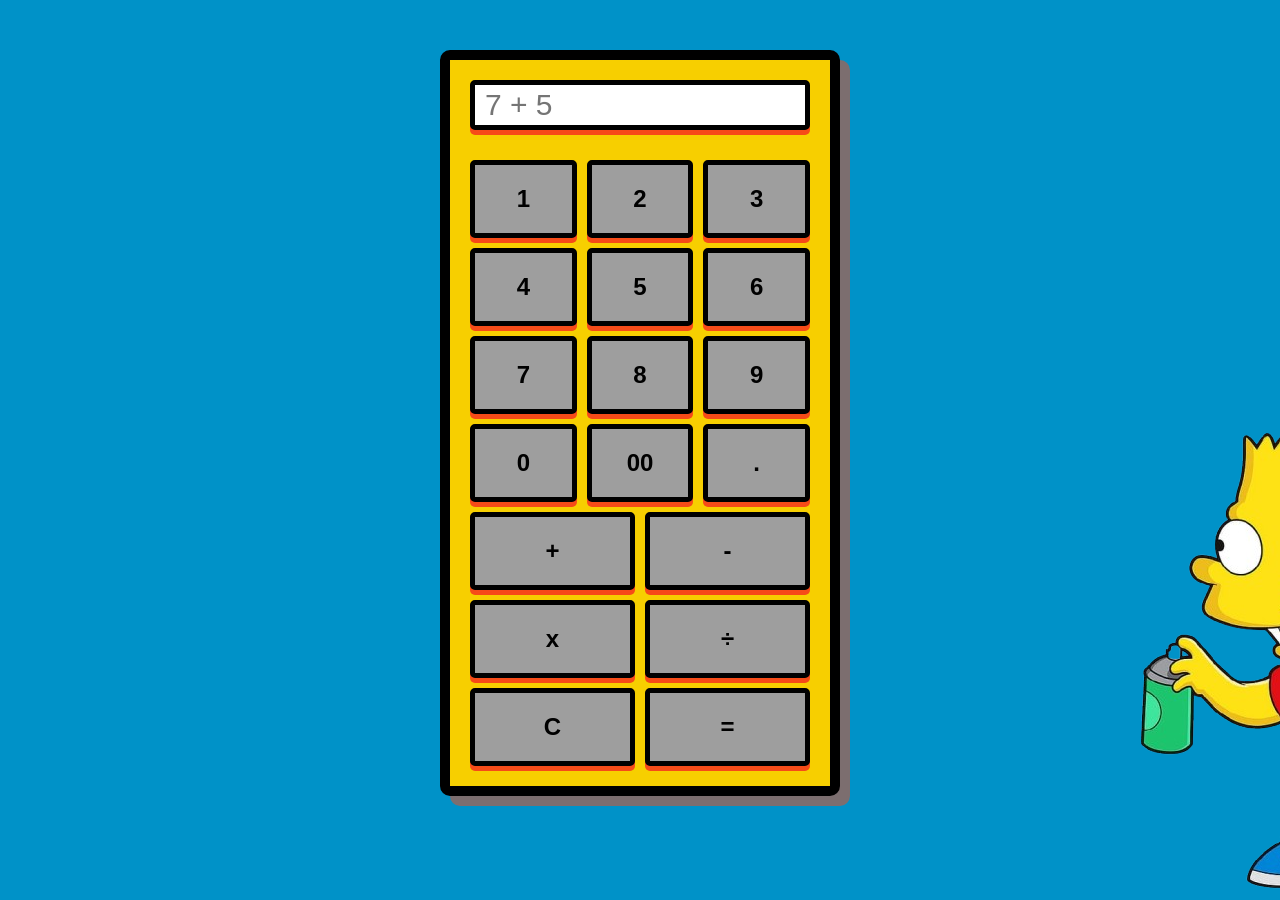
==== calculadora/index.html @ 71f0d2d7 "calculadora con tematica de bart simpson" ====
<!DOCTYPE html>
<html lang="en">

<head>
  <meta charset="UTF-8">
  <meta name="viewport" content="width=device-width, initial-scale=1.0">
  <title>Calculadora</title>
  <script type="module" src="./src/calculos.js"></script>
  <link rel="stylesheet" href="./css/styles.css">
</head>

<body>
  <div class="calculadora">
    <div class="cal-imput">
      <input type="number" placeholder="7 + 5">
    </div>
    <div class="buttons-numbers">
      <div class="button-number">
        <button>1</button>
      </div>
      <div class="button-number">
        <button>2</button>
      </div>
      <div class="button-number">
        <button>3</button>
      </div>
      <div class="button-number">
        <button>4</button>
      </div>  
      <div class="button-number">
        <button>5</button>
      </div>
      <div class="button-number">
        <button>6</button>
      </div>
      <div class="button-number">
        <button>7</button>
      </div>
      <div class="button-number">
        <button>8</button>
      </div>
      <div class="button-number">
        <button>9</button>
      </div>
      <div class="button-number">
        <button>0</button>
      </div>
      <div class="button-number">
        <button>00</button>
      </div>
      <div class="button-number">
        <button>.</button>
      </div>
    </div>
    <div class="buttons-operations">
      <div class="button-operation suma">
        <button>+ </button>
      </div>
      <div class="button-operation resta">
        <button>-</button>
      </div>
      <div class="button-operation multiplicacion">
        <button>x</button>
      </div>
      <div class="button-operation division">
        <button>÷</button>
      </div>
      <div class="button-operation limpiar">
        <button>C</button>
      </div>
      <div class="button-operation igual">
        <button>=</button>
      </div>
    </div>
  </div>
</body>
</html>
---- calculadora/css/styles.css ----
* {
	box-sizing: border-box;
	margin: 0;
	padding: 0;
}

:root{
  --color-primary: #41A29D;
  --color-white: #ffffff;
  --color-calculadora: #F7CF00;
  --color-gray: #9E9E9E;
  --color-gray-oscuro: #0092C8;
  --color-green: #00FF00;
  --color-blue: #0000FF;
  --color-yellow: #FFFF00;
}

body{
  font-size: 1.5rem;
  background-image: url('../imagenes/bard-simpsom.png');
  background-repeat: no-repeat;
  background-color: var(--color-gray-oscuro);
  background-position-x: 110vh;
  background-position-y: bottom;
  background-attachment: fixed;
  
}
.calculadora {
  width: 30%;
  margin: 50px auto;
  padding: 20px;
  background-color: var(--color-calculadora);
  border-radius: 10px;
  display: grid;
  grid-template-columns: repeat(auto-fit, max-min(min(100%, 400px)1fr));
  gap: 10px;
  min-width: 400px;
  border: 10px solid #000000;
  box-shadow: 10px 10px 0px hsl(14, 93%, 53%, 0.5);
}

.cal-imput {
  grid-column: 1 / -1;
  width: 100%;
  height: 50px;
  margin-bottom: 20px;
  background-color: black;
  border-radius: 5px;
  box-shadow: 0 5px 0px #F64B18;
  border: 5px solid #000000;
}

.cal-imput input {
  width: 100%;
  height: 100%;
  border: none;
  outline: none;
  padding: 10px;
  font-size: 30px;
  color: black;
}

.buttons-numbers {
  display: grid;
  grid-template-columns: repeat(3, 1fr);
  gap: 10px;
}

.button-number button{
  display: flex;
  justify-content: center;
  align-items: center;
  padding: 20px;
  width: 100%;
  background-color: var(--color-gray);
  border-radius: 5px;
  box-shadow: 0 5px 0px #F64B18;
  cursor: pointer;
  border: 5px solid #000000;
  font-size: 1.5rem;
  font-weight: 700;
}

.button-number button:hover {
  background-color: var(--color-gray-oscuro);
  color: var(--color-white);
}

.button-number button:active {
  transform: translateY(-5px);
}

.buttons-operations  {
  display: grid;
  grid-template-columns: repeat(2, 1fr);
  gap: 10px;
}

.button-operation button {
  display: flex;
  justify-content: center;
  align-items: center;
  padding: 20px;
  width: 100%;
  background-color: var(--color-gray);
  border-radius: 5px;
  box-shadow: 0 5px 0px #F64B18;
  cursor: pointer;
  border: 5px solid #000000;
  font-size: 1.5rem;
  font-weight: 700;
}

.button-operation button:hover {
  background-color: var(--color-gray-oscuro);
  color: var(--color-white);
}


.button-operation button:active {
  transform: translateY(-5px);
}
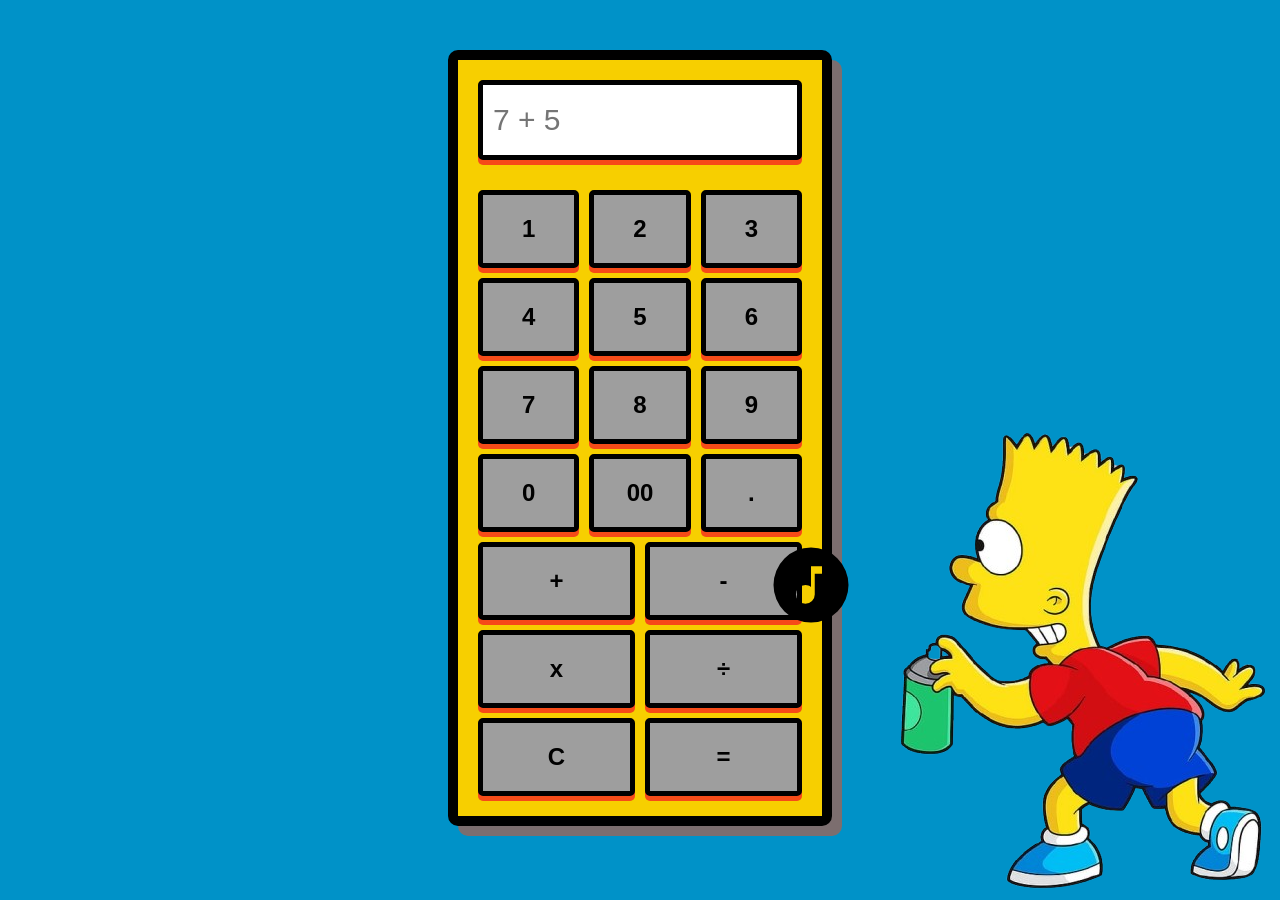
==== commit 8029bcdb: "SONIDO" ====
--- a/calculadora/index.html
+++ b/calculadora/index.html
@@ -12,7 +12,7 @@
 <body>
   <div class="calculadora">
     <div class="cal-imput">
-      <input type="number" placeholder="7 + 5">
+      <input type="number" id="numero" placeholder="7 + 5">
     </div>
     <div class="buttons-numbers">
       <div class="button-number">
@@ -26,7 +26,7 @@
       </div>
       <div class="button-number">
         <button>4</button>
-      </div>  
+      </div>
       <div class="button-number">
         <button>5</button>
       </div>
@@ -73,5 +73,15 @@
       </div>
     </div>
   </div>
+  <div class="sonido">
+    <svg xmlns="http://www.w3.org/2000/svg" viewBox="0 0 24 24">
+      <title>music-circle</title>
+      <path
+        d="M16,9V7H12V12.5C11.58,12.19 11.07,12 10.5,12A2.5,2.5 0 0,0 8,14.5A2.5,2.5 0 0,0 10.5,17A2.5,2.5 0 0,0 13,14.5V9H16M12,2A10,10 0 0,1 22,12A10,10 0 0,1 12,22A10,10 0 0,1 2,12A10,10 0 0,1 12,2Z" />
+    </svg>
+  </div>
+  <audio class="audio" src="./audio/bart-ay-caramba.mp3"></audio>
+  <audio class="audio2" src="./audio/homero-ouch.mp3"></audio>
 </body>
+
 </html>
--- a/calculadora/css/styles.css
+++ b/calculadora/css/styles.css
@@ -1,30 +1,29 @@
 * {
-	box-sizing: border-box;
-	margin: 0;
-	padding: 0;
+  box-sizing: border-box;
+  margin: 0;
+  padding: 0;
 }
 
-:root{
+:root {
   --color-primary: #41A29D;
   --color-white: #ffffff;
   --color-calculadora: #F7CF00;
   --color-gray: #9E9E9E;
   --color-gray-oscuro: #0092C8;
-  --color-green: #00FF00;
-  --color-blue: #0000FF;
-  --color-yellow: #FFFF00;
 }
 
-body{
+body {
   font-size: 1.5rem;
   background-image: url('../imagenes/bard-simpsom.png');
   background-repeat: no-repeat;
   background-color: var(--color-gray-oscuro);
-  background-position-x: 110vh;
+  background-position-x: 100%;
   background-position-y: bottom;
   background-attachment: fixed;
-  
+  display: flex;
+  z-index: -1;
 }
+
 .calculadora {
   width: 30%;
   margin: 50px auto;
@@ -34,7 +33,7 @@
   display: grid;
   grid-template-columns: repeat(auto-fit, max-min(min(100%, 400px)1fr));
   gap: 10px;
-  min-width: 400px;
+  min-width: 350px;
   border: 10px solid #000000;
   box-shadow: 10px 10px 0px hsl(14, 93%, 53%, 0.5);
 }
@@ -42,7 +41,7 @@
 .cal-imput {
   grid-column: 1 / -1;
   width: 100%;
-  height: 50px;
+  height: 80px;
   margin-bottom: 20px;
   background-color: black;
   border-radius: 5px;
@@ -66,7 +65,7 @@
   gap: 10px;
 }
 
-.button-number button{
+.button-number button {
   display: flex;
   justify-content: center;
   align-items: center;
@@ -90,7 +89,7 @@
   transform: translateY(-5px);
 }
 
-.buttons-operations  {
+.buttons-operations {
   display: grid;
   grid-template-columns: repeat(2, 1fr);
   gap: 10px;
@@ -116,7 +115,32 @@
   color: var(--color-white);
 }
 
-
 .button-operation button:active {
   transform: translateY(-5px);
+}
+
+.button-operation .limpiar {
+  background-color: var(--color-green);
+}
+
+.sonido svg {
+  width: 10%;
+  height: 10%;
+  cursor: pointer;
+  position: fixed;
+  right: 45vh;
+  top: 60vh;
+  z-index: 2;
+}
+
+.sonido svg:active {
+  transform: translateY(-5px);
+  transition: all 0.2s ease;
+}
+
+.sonido svg:hover {
+  transform: scale(1.1);
+  transition: all 0.2s ease;
+  fill: var(--color-calculadora);
+  background-clip: url('../audio/bart-ay-caramba.mp3');
 }
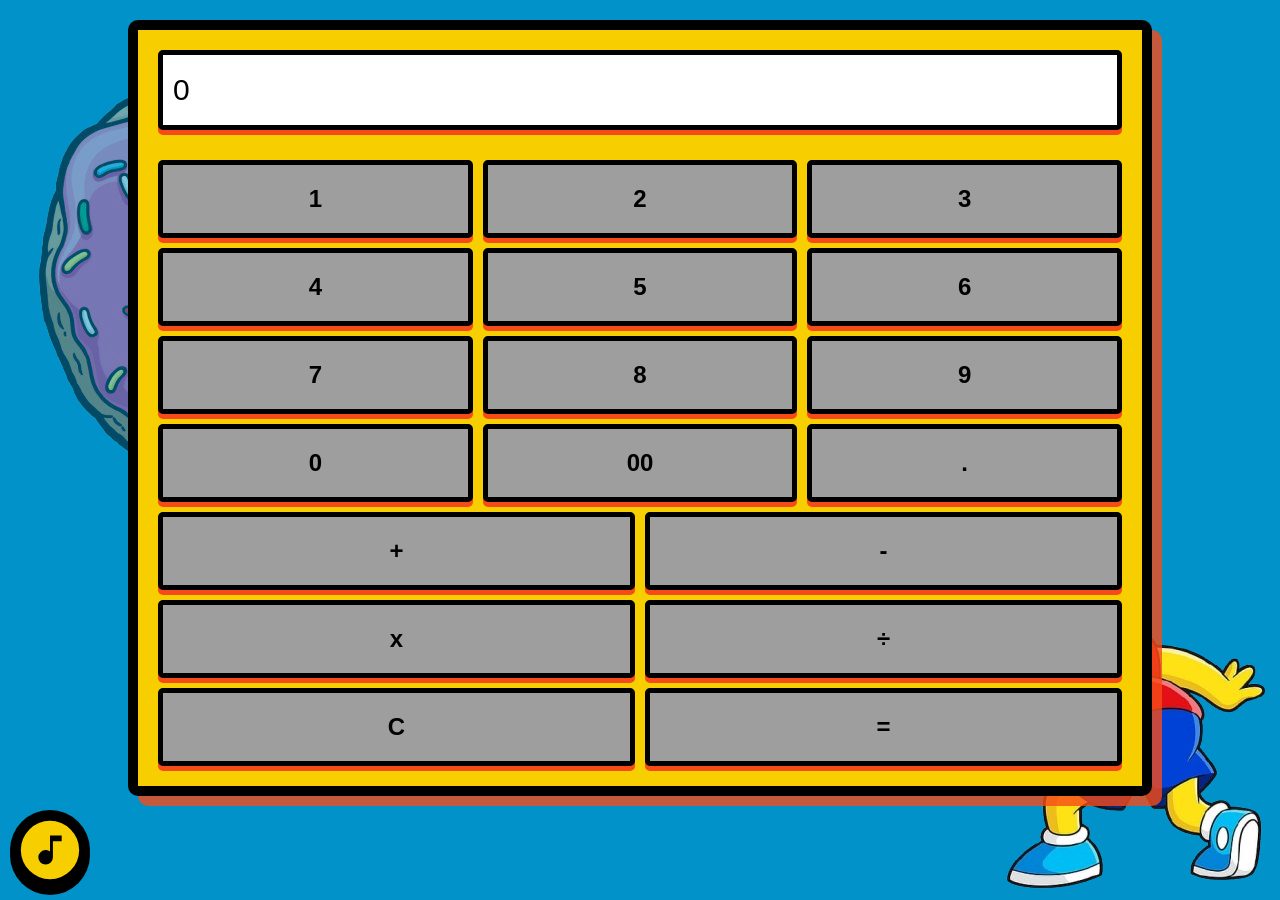
==== commit fa07de76: "si funciona las operaciones" ====
--- a/calculadora/index.html
+++ b/calculadora/index.html
@@ -10,66 +10,73 @@
 </head>
 
 <body>
+  <div class="imagen-de-fondo homero">
+    <img src="./imagenes/pngwing.com.png" alt="">
+  </div>
+  <div class="imagen-de-fondo rosquilla">
+    <img src="./imagenes/rosquilla.png" alt="">
+  </div>
+
   <div class="calculadora">
     <div class="cal-imput">
-      <input type="number" id="numero" placeholder="7 + 5">
+      <input type="text" id="numero" name="calculadora" value="0">
     </div>
     <div class="buttons-numbers">
       <div class="button-number">
-        <button>1</button>
+        <button class="1">1</button>
       </div>
       <div class="button-number">
-        <button>2</button>
+        <button class="2">2</button>
       </div>
       <div class="button-number">
-        <button>3</button>
+        <button class="3">3</button>
       </div>
       <div class="button-number">
-        <button>4</button>
+        <button class="4">4</button>
       </div>
       <div class="button-number">
-        <button>5</button>
+        <button class="5">5</button>
       </div>
       <div class="button-number">
-        <button>6</button>
+        <button class="6">6</button>
       </div>
       <div class="button-number">
-        <button>7</button>
+        <button class="7">7</button>
       </div>
       <div class="button-number">
-        <button>8</button>
+        <button class="8">8</button>
       </div>
       <div class="button-number">
-        <button>9</button>
+        <button class="9">9</button>
       </div>
       <div class="button-number">
-        <button>0</button>
+        <button class="0">0</button>
       </div>
       <div class="button-number">
-        <button>00</button>
+        <button class="00">00</button>
       </div>
       <div class="button-number">
-        <button>.</button>
+        <button class=".">.</button>
       </div>
     </div>
     <div class="buttons-operations">
-      <div class="button-operation suma">
-        <button>+ </button>
+      <div class="button-operation">
+        <button class="+">+ </button>
       </div>
-      <div class="button-operation resta">
-        <button>-</button>
+      <div class="button-operation">
+        <button class="-">-</button>
       </div>
-      <div class="button-operation multiplicacion">
-        <button>x</button>
+      <div class="button-operation">
+        <button class="*">x</button>
       </div>
-      <div class="button-operation division">
-        <button>÷</button>
+      <div class="button-operation">
+        <button class="/">÷</button>
       </div>
-      <div class="button-operation limpiar">
-        <button>C</button>
+      <div class="button-operation">
+        <button class="C">C</button>
       </div>
-      <div class="button-operation igual">
-        <button>=</button>
+      <div class="button-operation">
+        <button class="=">=</button>
       </div>
     </div>
   </div>
--- a/calculadora/css/styles.css
+++ b/calculadora/css/styles.css
@@ -22,6 +22,33 @@
   background-attachment: fixed;
   display: flex;
   z-index: -1;
+}
+
+.imagen-de-fondo{
+  position: fixed;
+  width: 100%;
+  height: 100%;
+  z-index: -1;
+  opacity: 0.8;
+}
+
+.homero{
+  top: 0;
+  right: 10vw;
+  width: 60vw;
+  height: 60vw;
+  z-index: -1;
+  opacity: 1;
+  transform: rotate(90deg);
+}
+
+.rosquilla{
+  top: 0;
+  left: 0;
+  width: 100%;
+  height: 100%;
+  z-index: -1;
+  opacity: 0.5;
 }
 
 .calculadora {
@@ -35,7 +62,7 @@
   gap: 10px;
   min-width: 350px;
   border: 10px solid #000000;
-  box-shadow: 10px 10px 0px hsl(14, 93%, 53%, 0.5);
+  box-shadow: 10px 10px 0px hsl(14, 93%, 53%, 0.8);
 }
 
 .cal-imput {
@@ -83,6 +110,8 @@
 .button-number button:hover {
   background-color: var(--color-gray-oscuro);
   color: var(--color-white);
+  transition: all 0.2s ease;
+  transform: translateY(-2px);
 }
 
 .button-number button:active {
@@ -108,11 +137,15 @@
   border: 5px solid #000000;
   font-size: 1.5rem;
   font-weight: 700;
+  transition: all 0.2s ease;
+
 }
 
 .button-operation button:hover {
   background-color: var(--color-gray-oscuro);
   color: var(--color-white);
+  transform: translateY(-2px);
+  transition: all 0.2s ease;
 }
 
 .button-operation button:active {
@@ -124,13 +157,19 @@
 }
 
 .sonido svg {
-  width: 10%;
-  height: 10%;
+  width: 100px;
+  height: 100px;
   cursor: pointer;
   position: fixed;
   right: 45vh;
   top: 60vh;
+  border-radius: 50%;
+  background-color: black;
+  padding: 5px;
+  box-shadow: 0 5px 0px #000000;
   z-index: 2;
+  transition: all 0.2s ease;
+  fill: var(--color-calculadora);
 }
 
 .sonido svg:active {
@@ -141,6 +180,22 @@
 .sonido svg:hover {
   transform: scale(1.1);
   transition: all 0.2s ease;
-  fill: var(--color-calculadora);
+  fill: #F64B18;
   background-clip: url('../audio/bart-ay-caramba.mp3');
+}
+
+@media (max-width: 1300px) {
+
+  .calculadora {
+    width: 80%;
+    margin: 20px auto;
+  }
+
+  .sonido svg {
+    top: unset;
+    bottom: 10px;
+    width: 80px;
+    height: 80px;
+    left: 10px;
+  }
 }
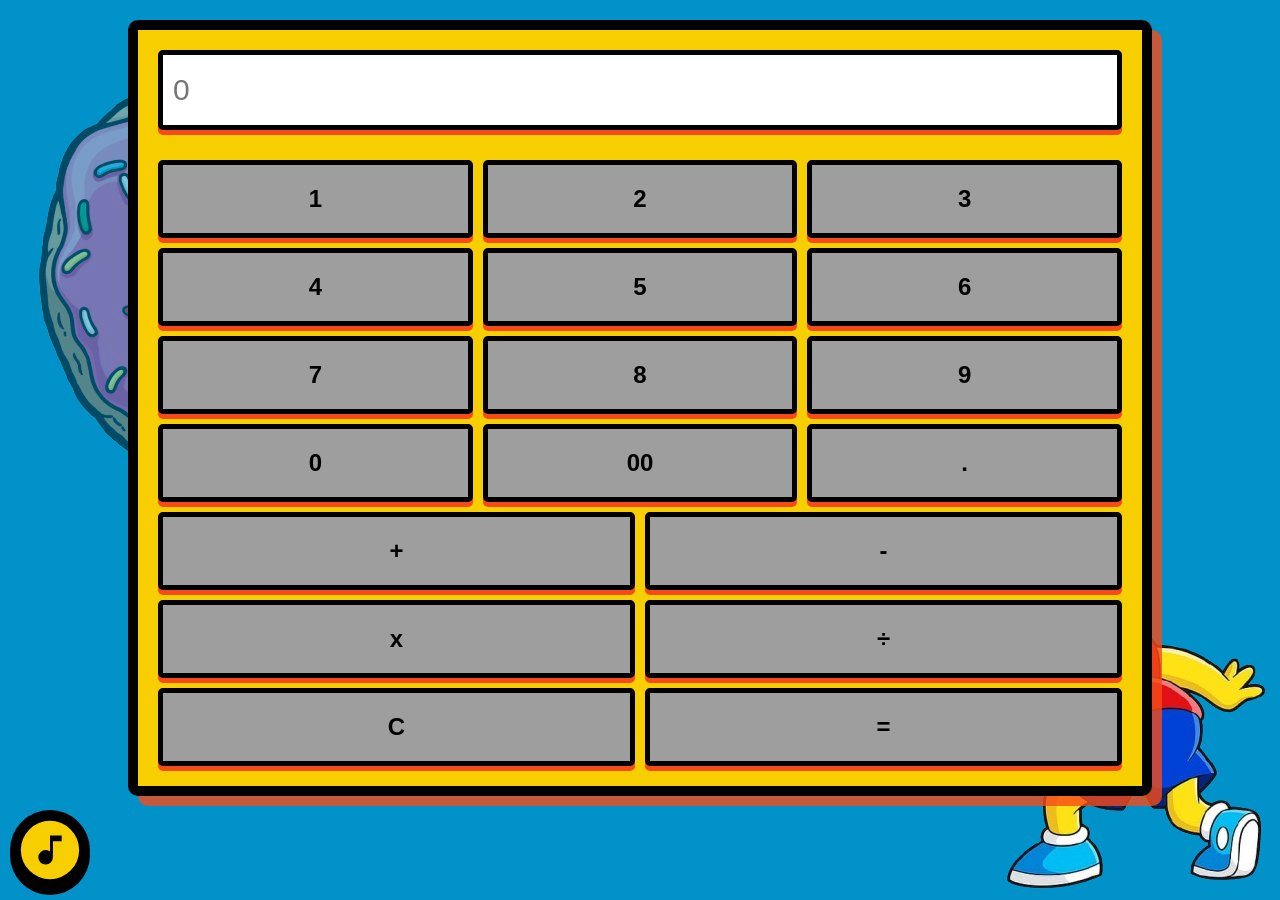
==== commit 19aa0c1a: "javascript completo para la calculadora" ====
--- a/calculadora/index.html
+++ b/calculadora/index.html
@@ -19,7 +19,7 @@
 
   <div class="calculadora">
     <div class="cal-imput">
-      <input type="text" id="numero" name="calculadora" value="0">
+      <input type="text" id="numero" name="calculadora" placeholder="0">
     </div>
     <div class="buttons-numbers">
       <div class="button-number">
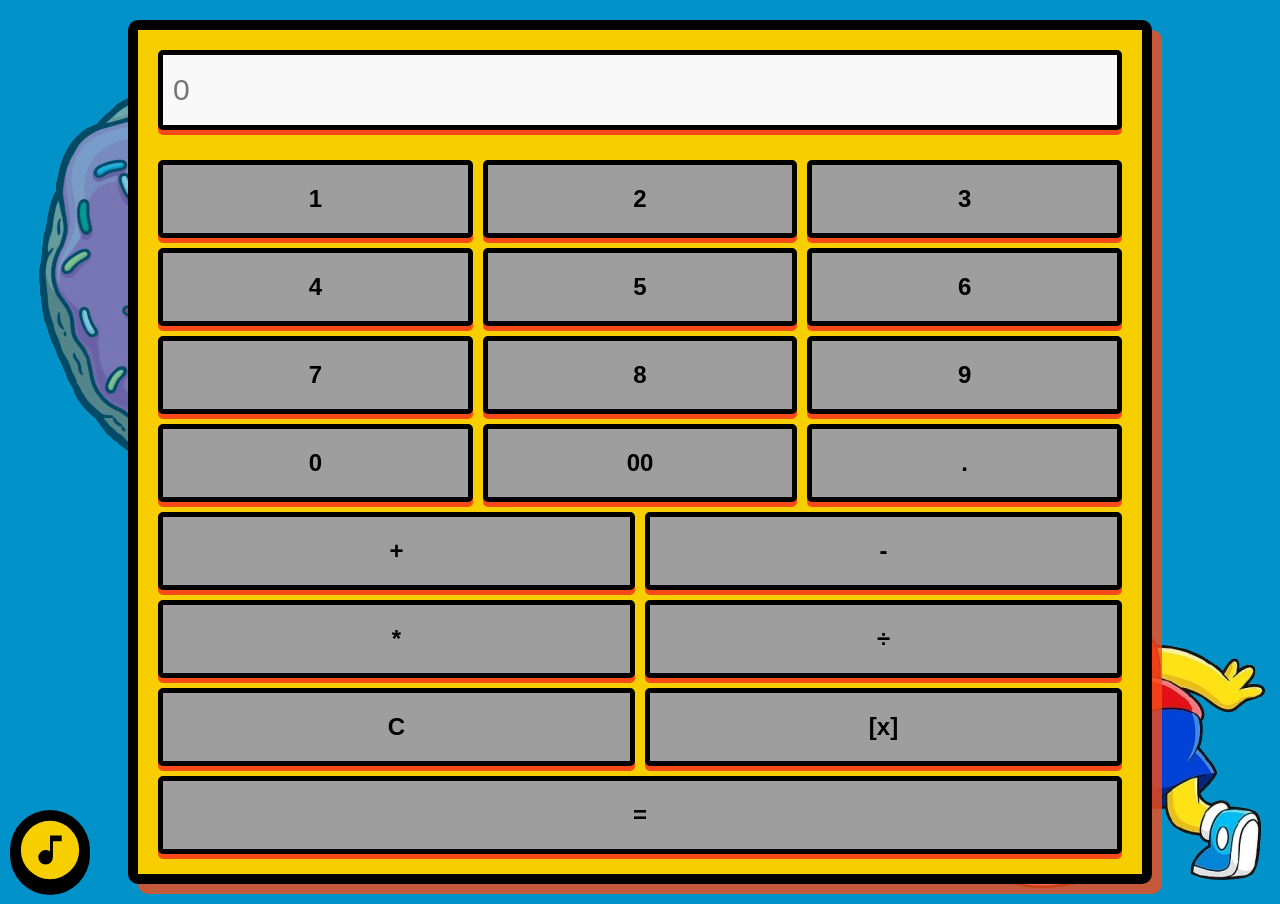
==== commit 6eba39ff: "CAMBIOS" ====
--- a/calculadora/index.html
+++ b/calculadora/index.html
@@ -19,7 +19,7 @@
 
   <div class="calculadora">
     <div class="cal-imput">
-      <input type="text" id="numero" name="calculadora" placeholder="0">
+      <input type="text" id="numero" name="calculadora" placeholder="0" disabled>
     </div>
     <div class="buttons-numbers">
       <div class="button-number">
@@ -67,13 +67,16 @@
         <button class="-">-</button>
       </div>
       <div class="button-operation">
-        <button class="*">x</button>
+        <button class="*">*</button>
       </div>
       <div class="button-operation">
         <button class="/">÷</button>
       </div>
       <div class="button-operation">
         <button class="C">C</button>
+      </div>
+      <div class="button-operation">
+        <button class="x">[x]</button>
       </div>
       <div class="button-operation">
         <button class="=">=</button>
--- a/calculadora/css/styles.css
+++ b/calculadora/css/styles.css
@@ -70,7 +70,7 @@
   width: 100%;
   height: 80px;
   margin-bottom: 20px;
-  background-color: black;
+  background-color: rgb(255, 253, 253);
   border-radius: 5px;
   box-shadow: 0 5px 0px #F64B18;
   border: 5px solid #000000;
@@ -150,6 +150,10 @@
 
 .button-operation button:active {
   transform: translateY(-5px);
+}
+
+.button-operation:nth-child(7){
+  grid-column: 1 / -1;
 }
 
 .button-operation .limpiar {
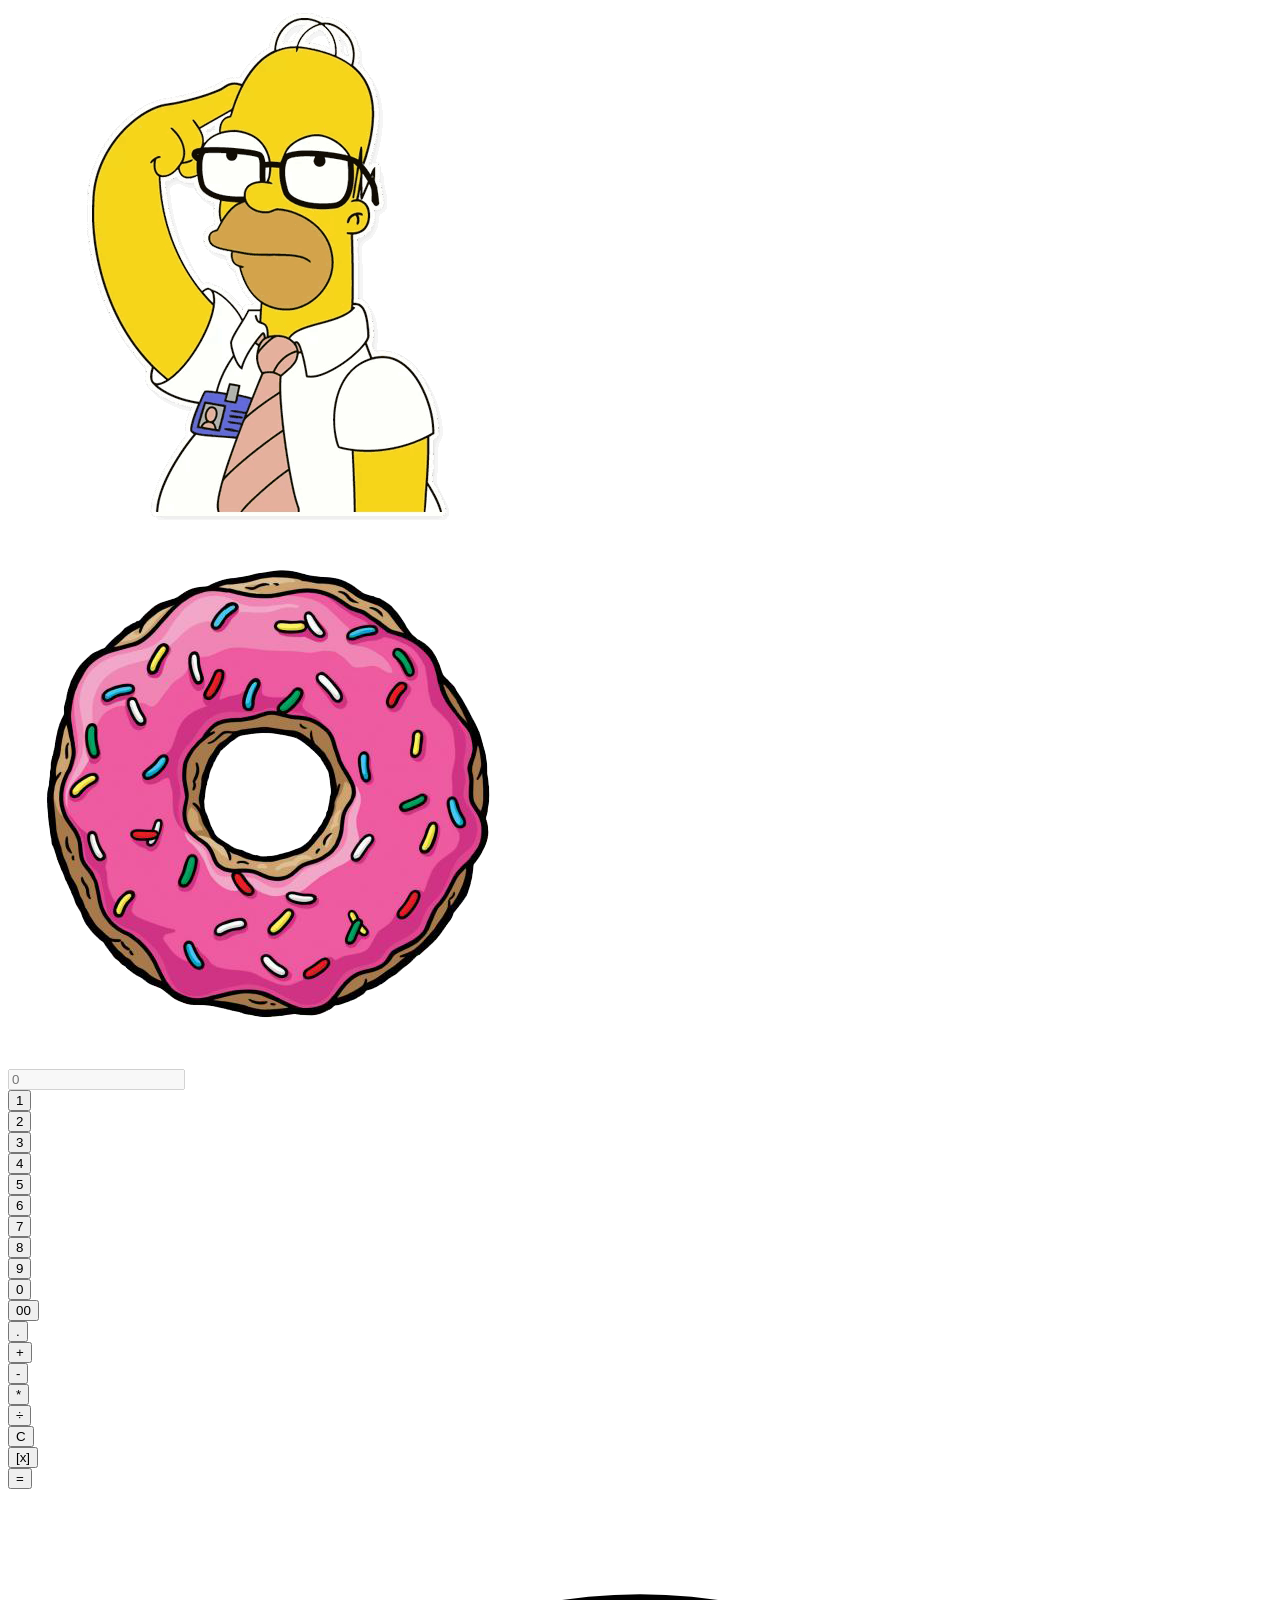
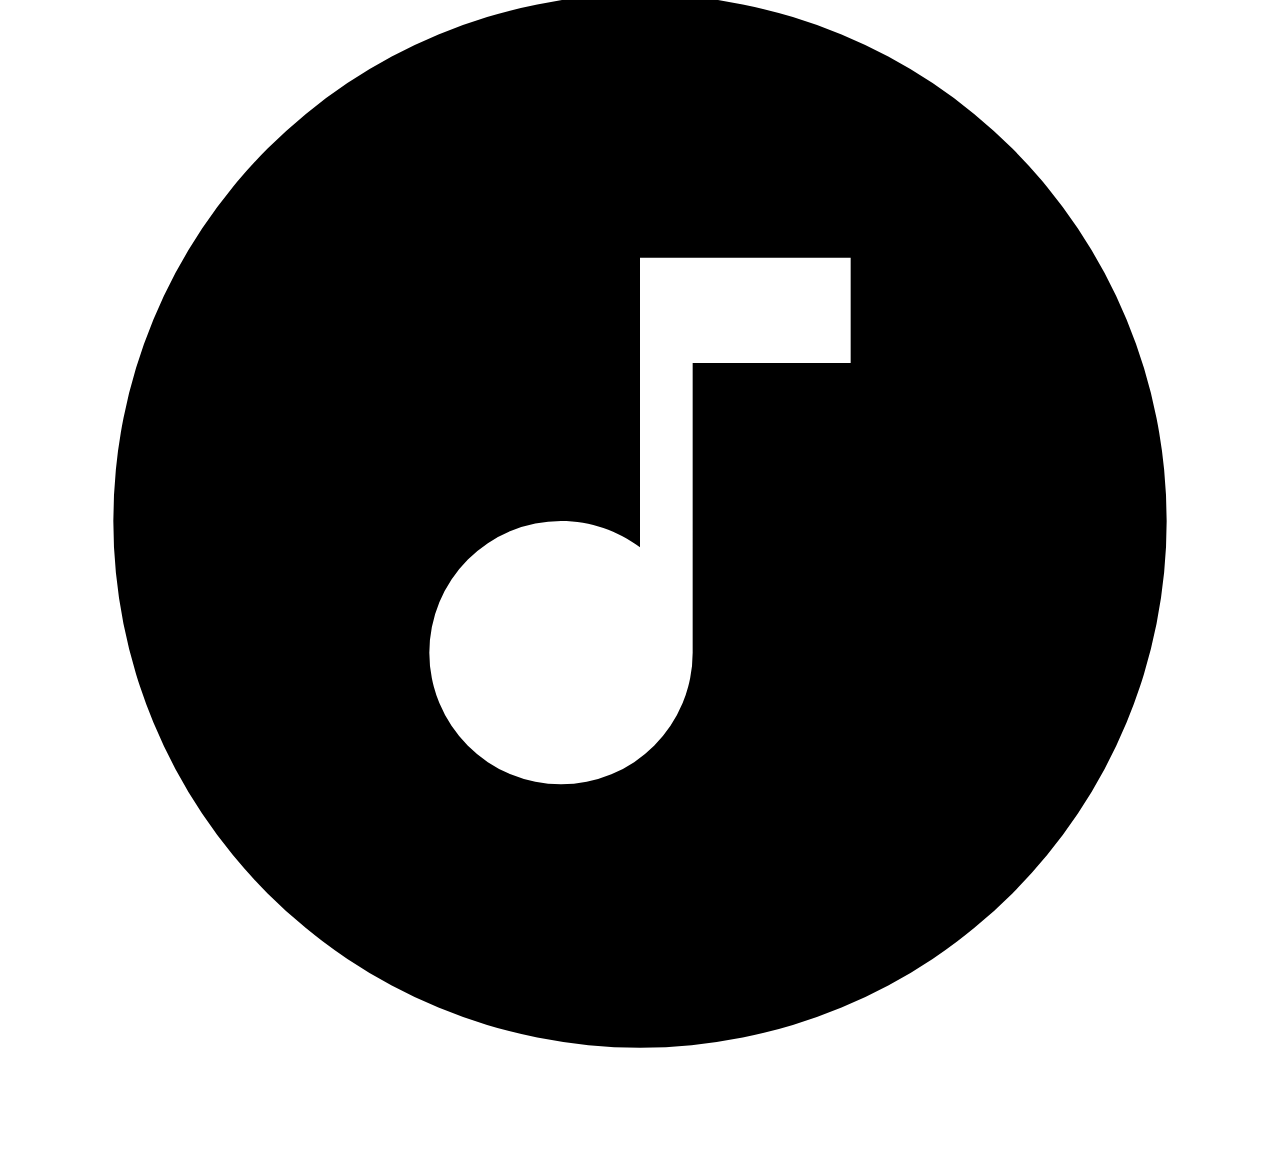
==== commit 8630284c: "se hizo un slider para utilizar en web components en una pagina de restaurante tipo bar" ====
--- a/calculadora/index.html
+++ b/calculadora/index.html
@@ -6,7 +6,7 @@
   <meta name="viewport" content="width=device-width, initial-scale=1.0">
   <title>Calculadora</title>
   <script type="module" src="./src/calculos.js"></script>
-  <link rel="stylesheet" href="./css/styles.css">
+  <link rel="stylesheet" href="./css/style.css">
 </head>
 
 <body>
